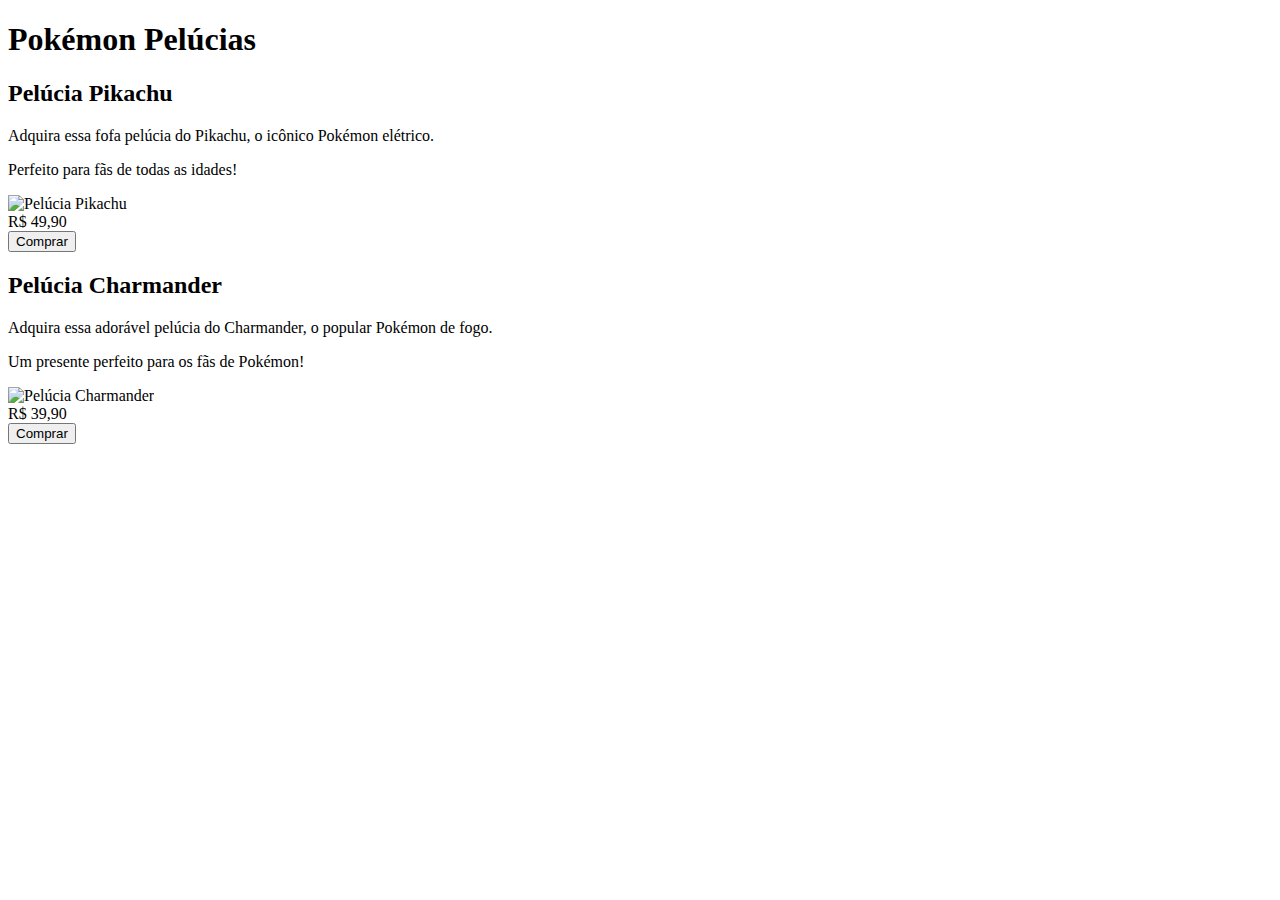
==== index.html @ 184d7209 "Create index.html" ====
<!DOCTYPE html>
<html lang="en">
<head>
  <meta charset="UTF-8">
  <meta name="viewport" content="width=device-width, initial-scale=1.0">
  <title>Pokémon Pelúcias</title>
  <link rel="stylesheet" href="style.css">
</head>
<body>
  <header>
    <h1>Pokémon Pelúcias</h1>
  </header>

  <div class="container">
    <div class="product-info">
      <div class="product-description">
        <h2>Pelúcia Pikachu</h2>
        <p>Adquira essa fofa pelúcia do Pikachu, o icônico Pokémon elétrico.</p>
        <p>Perfeito para fãs de todas as idades!</p>
      </div>
      <img src="/src/Pikachu.jpg" alt="Pelúcia Pikachu" class="product-image">
    </div>
    <div class="product-price">
      R$ 49,90
    </div>
    <button class="product-buy-button" onclick="redirectToPayment()">Comprar</button>
  </div>
  <div class="container">
    <div class="product-info">
      <div class="product-description">
        <h2>Pelúcia Charmander</h2>
        <p>Adquira essa adorável pelúcia do Charmander, o popular Pokémon de fogo.</p>
        <p>Um presente perfeito para os fãs de Pokémon!</p>
      </div>
      <img class="product-image" src="/src/charmander.jpeg" alt="Pelúcia Charmander">
    </div>
    <div class="product-price">
      R$ 39,90
    </div>
    <button class="product-buy-button" onclick="redirectToPayment()">Comprar</button>
  </div>
  

  <script src="script.js"></script>
</body>
</html>
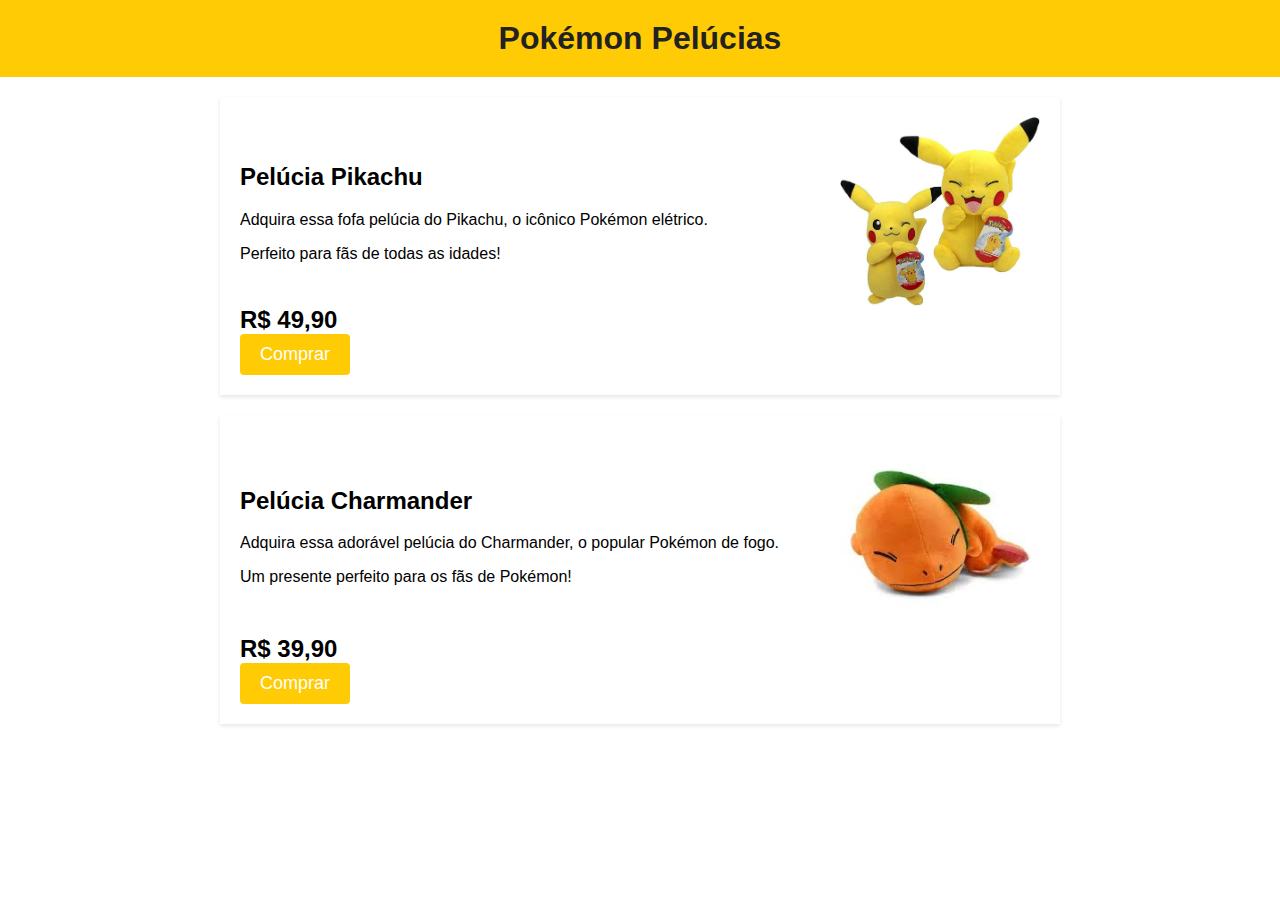
==== commit 10064688: "Update index.html" ====
--- a/index.html
+++ b/index.html
@@ -18,7 +18,7 @@
         <p>Adquira essa fofa pelúcia do Pikachu, o icônico Pokémon elétrico.</p>
         <p>Perfeito para fãs de todas as idades!</p>
       </div>
-      <img src="/src/Pikachu.jpg" alt="Pelúcia Pikachu" class="product-image">
+      <img src="src/Pikachu.jpg" alt="Pelúcia Pikachu" class="product-image">
     </div>
     <div class="product-price">
       R$ 49,90
@@ -32,7 +32,7 @@
         <p>Adquira essa adorável pelúcia do Charmander, o popular Pokémon de fogo.</p>
         <p>Um presente perfeito para os fãs de Pokémon!</p>
       </div>
-      <img class="product-image" src="/src/charmander.jpeg" alt="Pelúcia Charmander">
+      <img class="product-image" src="src/charmander.jpeg" alt="Pelúcia Charmander">
     </div>
     <div class="product-price">
       R$ 39,90
--- a/style.css
+++ b/style.css
@@ -0,0 +1,57 @@
+body {
+    font-family: Arial, sans-serif;
+    margin: 0;
+    padding: 0;
+  }
+  
+  header {
+    background-color: #FFCB05;
+    padding: 20px;
+    text-align: center;
+  }
+  
+  h1 {
+    color: #222;
+    margin: 0;
+  }
+  
+  .container {
+    max-width: 800px;
+    margin: 20px auto;
+    padding: 20px;
+    background-color: #FFF;
+    box-shadow: 0 2px 4px rgba(0, 0, 0, 0.1);
+  }
+  
+  img {
+    max-width: 100%;
+  }
+  
+  .product-info {
+    display: flex;
+    justify-content: space-between;
+    align-items: center;
+  }
+  .product-image {
+    max-width: 200px;
+  }
+  .product-description {
+    flex: 1;
+    margin-right: 20px;
+  }
+  
+  .product-price {
+    font-size: 24px;
+    font-weight: bold;
+  }
+  
+  .product-buy-button {
+    background-color: #FFCB05;
+    color: #FFF;
+    font-size: 18px;
+    padding: 10px 20px;
+    border: none;
+    border-radius: 4px;
+    cursor: pointer;
+  }
+  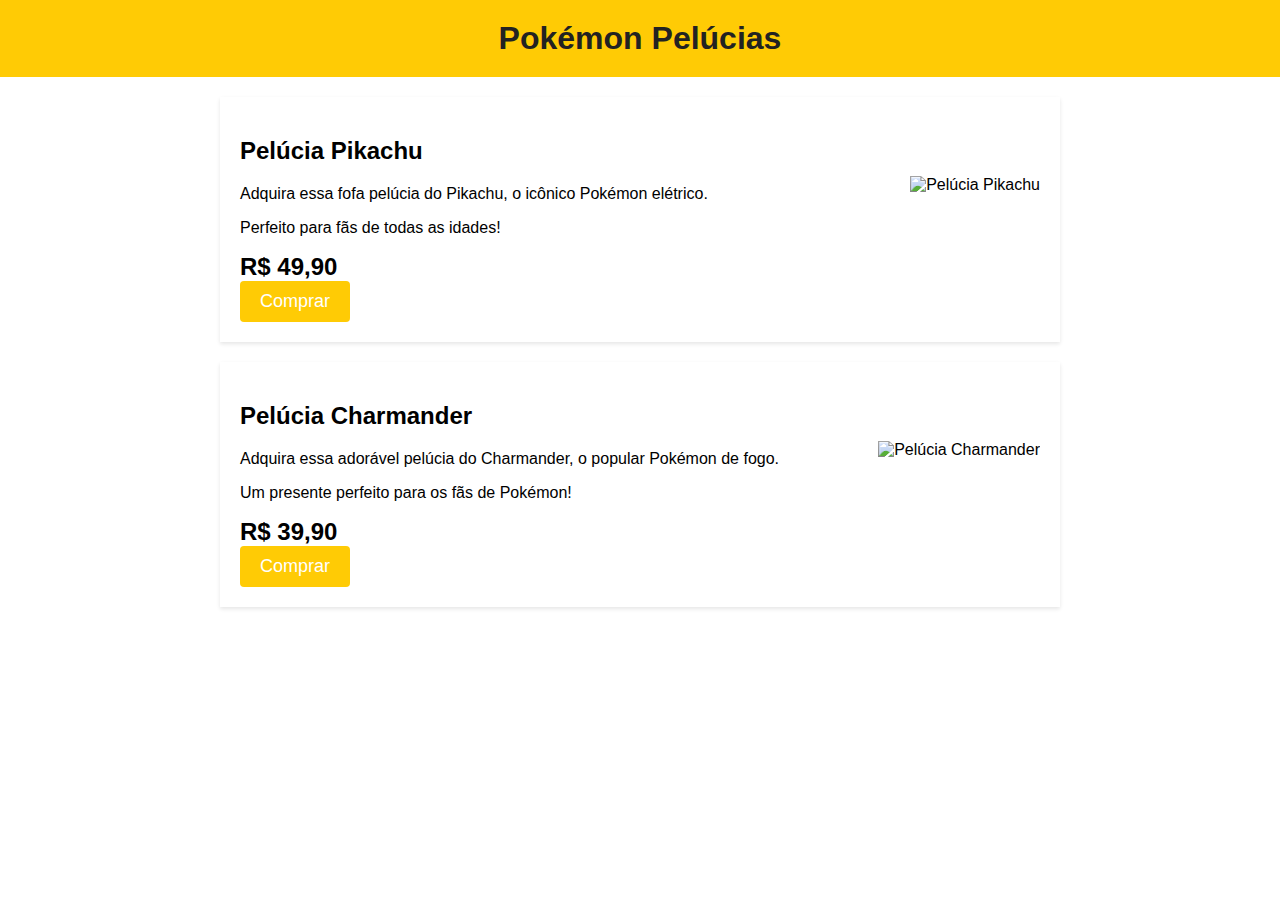
==== commit e322d880: "Update index.html" ====
--- a/index.html
+++ b/index.html
@@ -18,7 +18,7 @@
         <p>Adquira essa fofa pelúcia do Pikachu, o icônico Pokémon elétrico.</p>
         <p>Perfeito para fãs de todas as idades!</p>
       </div>
-      <img src="src/Pikachu.jpg" alt="Pelúcia Pikachu" class="product-image">
+      <img src="Pikachu.jpg" alt="Pelúcia Pikachu" class="product-image">
     </div>
     <div class="product-price">
       R$ 49,90
@@ -32,7 +32,7 @@
         <p>Adquira essa adorável pelúcia do Charmander, o popular Pokémon de fogo.</p>
         <p>Um presente perfeito para os fãs de Pokémon!</p>
       </div>
-      <img class="product-image" src="src/charmander.jpeg" alt="Pelúcia Charmander">
+      <img class="product-image" src="charmander.jpeg" alt="Pelúcia Charmander">
     </div>
     <div class="product-price">
       R$ 39,90
